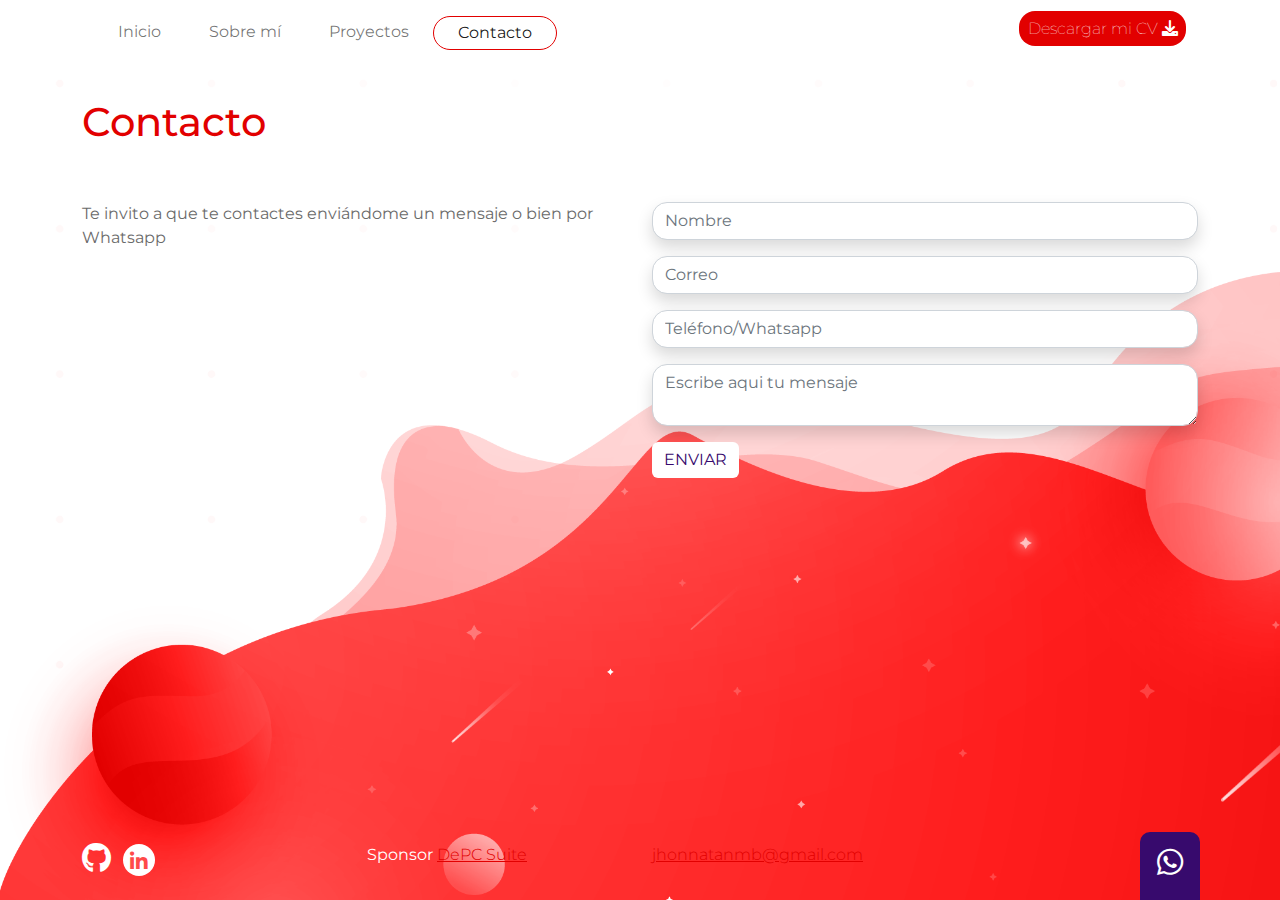
==== contacto.html @ ef48ddbc "configuración inicial" ====
<!DOCTYPE html>
<html lang="es" class="h-100">

<head>
    <meta charset="UTF-8">
    <meta http-equiv="X-UA-Compatible" content="IE=edge">
    <meta name="viewport" content="width=device-width, initial-scale=1.0">
    <title>Contacto</title>
    <link rel="stylesheet" href="css/fontawesome/css/all.min.css">
    <link rel="stylesheet" href="css/fontawesome/css/fontawesome.min.css">
    <link rel="stylesheet" href="css/bootstrap/css/bootstrap.min.css">
    <script src="css/bootstrap/js/bootstrap.bundle.min.js"></script>
    <link rel="stylesheet" href="css/estilos.css">
</head>

<body id="contacto" class="d-flex flex-column h-100">
    <header class="container">
        <nav class="navbar navbar-expand-md mb-4 d-flex">
            <div class="container-fluid">
                <button class="navbar-toggler" type="button" data-bs-toggle="collapse" data-bs-target="#navbarCollapse"
                    aria-controls="navbarCollapse" aria-expanded="false" aria-label="Toggle navigation">
                    <span class="navbar-toggler-icon"></span>
                </button>
                <div class="collapse navbar-collapse" id="navbarCollapse">
                    <ul class="navbar-nav me-auto mb-2 mb-md-0 mt-2">
                        <li class="nav-item">
                            <a class="nav-link px-4 py-1" href="index.html">Inicio</a>
                        </li>
                        <li class="nav-item">
                            <a class="nav-link px-4 py-1" href="sobre-mi.html">Sobre mí</a>
                        </li>
                        <li class="nav-item">
                            <a class="nav-link px-4 py-1" href="proyectos.html">Proyectos</a>
                        </li>
                        <li class="nav-item">
                            <a class="nav-link px-4 py-1 active" href="contacto.html">Contacto</a>
                        </li>
                    </ul>
                    <div class="contenedor-hv d-inline">
                        <a href class="btn-descarga">Descargar mi CV
                            <i class="fas fa-download"></i></a>
                    </div>
                </div>
            </div>
        </nav>
    </header>
    <main class="container">
        <div class="row">
            <div class="col-12 pt-3 pb-5">
                <h1>Contacto</h1>
            </div>
        </div>
        <div class="row">
            <div class="col-sm-6 col-12">
                <p>Te invito a que te contactes enviándome un mensaje o bien por Whatsapp</p>
            </div>
            <div class="col-12 col-sm-6">
                <form action method="POST">
                    <div class="pb-3">
                        <input type="text" name="txtName" id="txtName" placeholder="Nombre" class="form-control shadow" required>
                    </div>
                    <div class="pb-3">
                        <input type="email" name="txtCorreo" id="txtCorreo" placeholder="Correo" class="form-control shadow" required>
                    </div>
                    <div class="pb-3">
                        <input type="tel" name="txtTelefono" id="txtTelefono" placeholder="Teléfono/Whatsapp"
                            class="form-control shadow" required>
                    </div>
                    <div class="pb-3">
                        <textarea name="txtMensaje" id="txtMensaje"
                            placeholder="Escribe aqui tu mensaje" class="form-control shadow" required></textarea>
                    </div>
                    <div>
                        <button type="submit" id="btnEnviar" name="btnEnviar" class="btn">ENVIAR</button>
                    </div>
            </div>
        </div>
        </form>
    </main>
    <footer class="container mt-auto pb-4">
        <div class="row">
            <div class="col-3">
                <a href="https://github.com" target="_blank" title="Github"><i class="fab fa-github"></i></a>
                <a href="https://www.linkedin.com/in/jhonnatan-martinez-914a86a4/" target="_blank" title="Linkedin"><i
                        class="fab fa-linkedin-in"></i></a>
            </div>
            <div class="col-3">
                Sponsor <a href="https://depcsuite.com" target="_blank" title="DEPCSUITE">DePC Suite</a>
            </div>
            <div class="col-3">
                <a href="mailto:jhonnatanmb@gmail.com">jhonnatanmb@gmail.com</a>
            </div>
            <div class="btn-whatsapp col-3">
                <a href="https://api.whatsapp.com/send?phone=573153911622" title="Whatsapp"><i
                        class="fab fa-whatsapp"></i></a>
            </div>
    </footer>
</body>

</html>
---- css/estilos.css ----
@import url('https://fonts.googleapis.com/css2?family=Montserrat:ital,wght@0,100;0,200;0,300;0,400;0,500;0,600;0,700;0,800;0,900;1,100;1,200;1,300;1,400;1,500;1,600;1,700;1,800;1,900&display=swap');

body {
    font-family: 'Montserrat', sans-serif;
}

#contacto, #inicio{
    background-image: url("../images/fondo-contacto.png");
    background-size: cover;
}

#proyectos {
    background-image: url("../images/fondo-proyectos.png");
    background-size: cover;
}

#inicio img{
    height: 390px;
}

#inicio img:hover{
    height: 400px;
}
.cohete{
    height: 400px;
}

#inicio p{
    color: white;
    font-size: 17px;
    border: 1px solid white;
    border-radius: 50px;
    font-weight: 600;
    padding: 7px 30px;
}

.radius-pro{
    border-radius: 15px;
    border: 1px solid #E20000;
}

.foto-perfil{
    border-radius: 600px;
    max-width: 200px;
    height: auto;

}
h1 {
    color: #E20000;
}
h3{
    font-size: 14px;
    color: #282828;
    font-weight: 300;
}

p {
    color: #6a6a6a;
}

.btn {
    color: #370a6d;
    background-color: white;
    border: none;
}

.form-control {
    border-radius: 15px;
}

nav .active {
    border: 1px solid #E20000;
    border-radius: 20px;
}

.btn:hover {
    color: white;
    background-color: #370a6d;
}

.btn-descarga {
    padding: .22cm;
    background-color: #E20000;
    color: white;
    font-weight: 100;
    border-radius: 16px;
    text-decoration: white;
    text-align: center;
}

.contenedor-EnviarMSM,
a.letra-contacto {
    padding: .22cm;
    background-color: #E20000;
    color: white;
    font-weight: 100;
    border-radius: 16px;
    text-decoration: white;
    text-align: center;
}

.contenedor-EnviarMSM:hover,
a.letra-contacto:hover {
    background-color: #370a6d;
}

.btn-descarga:hover {
    background-color: #370a6d;
    color: white;
}

footer {
    color: white;
    padding-top: 40px;
}

footer a {
    color: white;
}

footer .fa-github {
    font-size: 30px;
    color: white;
}

footer .fa-linkedin-in {
    color: #ff4a49;
    background-color: white;
    font-size: 20px;
    border: 0px;
    height: 32px;
    width: 32px;
    text-align: center;
    padding: 8px 0 0 0;
    border-radius: 80px;
    margin: 0 8px;
}

footer .btn-whatsapp {
    background-color: #370a6d;
    color: white;
    width: 60px;
    border-top-left-radius: 10px;
    border-top-right-radius: 10px;
    font-size: 30px;
    text-align: center;
    padding: 8px 0 15px 0;
    right: 80px;
    position: fixed;
    bottom: 0px;
}

#proyectos footer,
#proyectos footer a, #inicio footer a, #contacto footer a {
    color: #E20000;
    font-weight: 300;
}

#proyectos .fa-whatsapp:before, #contacto .fa-whatsapp:before, #inicio .fa-whatsapp:before {
    color: white;
}

#proyectos .fa-github::before {
    color: #E20000;
}

#proyectos .fa-linkedin-in {
    color: white;
    background-color: #E20000;
    border-radius: 750px;
    padding-top: 3%;
}

.proyecto {
    border: 1px solid rgba(0, 0, 0, .125);
    height: 13cm;
}

#proyectos img {
    max-width: 100%;
    height: 5cm;
}

#proyectos h2 {
    font-size: 16px;
    color: white;
    text-transform: uppercase;
    background-color: #E20000;
}

#proyectos p {
    font-size: 14px;
    max-height: 120px;
    height: 100%;
    background-color: white;
}

.btonrojo {
    background-color: #E20000;
    padding: .22cm;
    color: white;
    border-radius: 15px;
    text-decoration: none;
    font-weight: 100;
    display: inline-block;
}

.btonrojo:hover {
    background-color: #370a6d;
    color: white;
}

.link-rojo a {
    color: #E20000;
    text-decoration: none;
}

@media (max-width: 750px) {
    #contacto, #inicio  {
        background-image: url("../images/fondo-proyectos.png");
        background-size: contain;
        background-repeat: no-repeat;
    }

    #proyectos {
        background-size: contain;
        background-repeat: no-repeat;
    }
   
    #inicio p   {
        color: #E20000;
        border: 1px solid #E20000;
    }
    .footer{
        color: #E20000;
    }

    #inicio .fa-github::before, #contacto .fa-github::before {
        color: #E20000;
    }
}
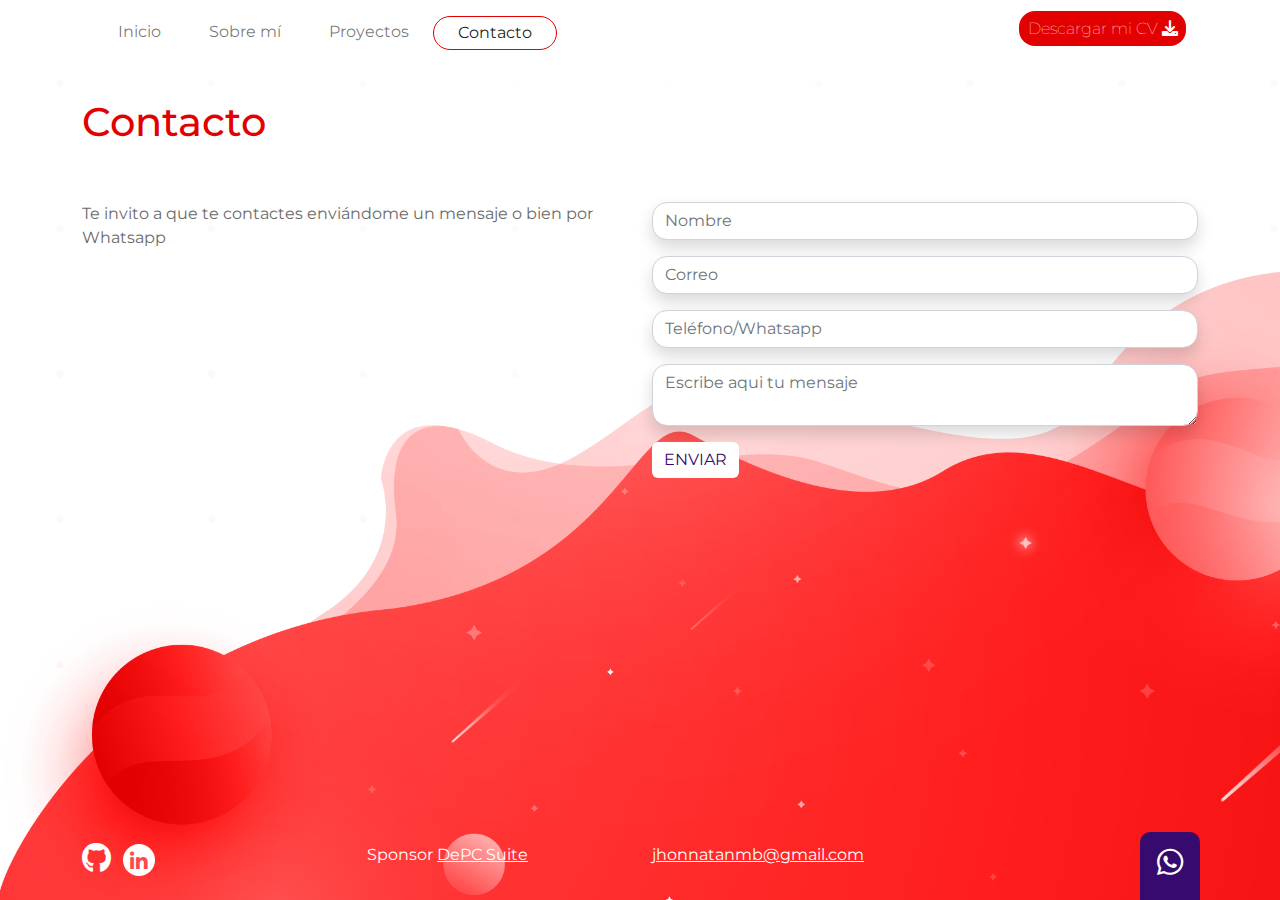
==== commit 19a0a0a0: "cambios" ====
--- a/contacto.html
+++ b/contacto.html
@@ -12,7 +12,6 @@
     <script src="css/bootstrap/js/bootstrap.bundle.min.js"></script>
     <link rel="stylesheet" href="css/estilos.css">
 </head>
-
 <body id="contacto" class="d-flex flex-column h-100">
     <header class="container">
         <nav class="navbar navbar-expand-md mb-4 d-flex">
@@ -94,7 +93,7 @@
                 <a href="https://api.whatsapp.com/send?phone=573153911622" title="Whatsapp"><i
                         class="fab fa-whatsapp"></i></a>
             </div>
+        </div>    
     </footer>
 </body>
-
 </html>--- a/css/estilos.css
+++ b/css/estilos.css
@@ -4,7 +4,7 @@
     font-family: 'Montserrat', sans-serif;
 }
 
-#contacto, #inicio{
+#contacto, #inicio {
     background-image: url("../images/fondo-contacto.png");
     background-size: cover;
 }
@@ -14,18 +14,19 @@
     background-size: cover;
 }
 
-#inicio img{
+#inicio img {
     height: 390px;
 }
 
-#inicio img:hover{
+#inicio img:hover {
     height: 400px;
 }
-.cohete{
+
+.cohete {
     height: 400px;
 }
 
-#inicio p{
+#inicio p {
     color: white;
     font-size: 17px;
     border: 1px solid white;
@@ -34,24 +35,32 @@
     padding: 7px 30px;
 }
 
-.radius-pro{
+.radius-pro {
     border-radius: 15px;
     border: 1px solid #E20000;
 }
 
-.foto-perfil{
-    border-radius: 600px;
-    max-width: 200px;
-    height: auto;
-
-}
+.foto-perfil {
+    margin: 1em auto;
+    display: block;
+    background-color: #fff;
+    padding: 10px;
+    border-radius: 50%;
+    width: 280px;
+}
+
 h1 {
     color: #E20000;
 }
-h3{
+
+h3 {
     font-size: 14px;
     color: #282828;
     font-weight: 300;
+}
+
+#sobre-mi h3 {
+    max-height: 100%;
 }
 
 p {
@@ -150,21 +159,32 @@
     bottom: 0px;
 }
 
+#sobre-mi .fa-whatsapp:before,
+#inicio footer a {
+    color: white !important;
+}
+
 #proyectos footer,
-#proyectos footer a, #inicio footer a, #contacto footer a {
+#proyectos footer a,
+#inicio footer a,
+#sobre-mi footer a {
     color: #E20000;
     font-weight: 300;
 }
 
-#proyectos .fa-whatsapp:before, #contacto .fa-whatsapp:before, #inicio .fa-whatsapp:before {
-    color: white;
-}
-
-#proyectos .fa-github::before {
+#proyectos .fa-whatsapp:before,
+#contacto .fa-whatsapp:before,
+#inicio .fa-whatsapp:before {
+    color: white;
+}
+
+#proyectos .fa-github::before,
+#sobre-mi .fa-github::before {
     color: #E20000;
 }
 
-#proyectos .fa-linkedin-in {
+#proyectos .fa-linkedin-in,
+#sobre-mi .fa-linkedin-in {
     color: white;
     background-color: #E20000;
     border-radius: 750px;
@@ -215,10 +235,65 @@
     text-decoration: none;
 }
 
+#tecnologias {
+    background: rgba(184, 37, 20, 1);
+    background: -moz-linear-gradient(left, rgba(184, 37, 20, 1) 0%, rgba(214, 52, 30, 1) 47%, rgba(240, 47, 23, 1) 70%, rgba(240, 47, 23, 1) 100%);
+    background: -webkit-gradient(left top, right top, color-stop(0%, rgba(184, 37, 20, 1)), color-stop(47%, rgba(214, 52, 30, 1)), color-stop(70%, rgba(240, 47, 23, 1)), color-stop(100%, rgba(240, 47, 23, 1)));
+    background: -webkit-linear-gradient(left, rgba(184, 37, 20, 1) 0%, rgba(214, 52, 30, 1) 47%, rgba(240, 47, 23, 1) 70%, rgba(240, 47, 23, 1) 100%);
+    background: -o-linear-gradient(left, rgba(184, 37, 20, 1) 0%, rgba(214, 52, 30, 1) 47%, rgba(240, 47, 23, 1) 70%, rgba(240, 47, 23, 1) 100%);
+    background: -ms-linear-gradient(left, rgba(184, 37, 20, 1) 0%, rgba(214, 52, 30, 1) 47%, rgba(240, 47, 23, 1) 70%, rgba(240, 47, 23, 1) 100%);
+    background: linear-gradient(to right, rgba(184, 37, 20, 1) 0%, rgba(214, 52, 30, 1) 47%, rgba(240, 47, 23, 1) 70%, rgba(240, 47, 23, 1) 100%);
+    filter: progid:DXImageTransform.Microsoft.gradient(startColorstr='#b82514', endColorstr='#f02f17', GradientType=1);
+}
+
+.card-tech{
+    max-height: 100%;
+    height: 184px;
+}
+
+#idiomas-hobbies{
+    background-color: #eee;
+}
+
+#idiomas-hobbies .fas{
+    font-size: 80px;
+    color: white;
+}
+
+#idiomas-hobbies .card{
+    background-color: #370a6d;
+    border-radius: 15px;
+    padding: 40px;
+}
+
+.max-card{
+    max-height: 80%;
+    height: 50px;
+    border-radius: 15px;
+}
+
+#idiomas-hobbies .card-idioma{
+    border-radius: 15px;
+}
+
+#idiomas-hobbies h2{
+    font-size: 16px;
+    font-weight: 600px;
+}
+
+#idiomas-hobbies ul{
+    font-size: 14px;
+    color: #282828;
+    list-style-type: none;
+}
+
+
 @media (max-width: 750px) {
-    #contacto, #inicio  {
+
+    #contacto,
+    #inicio {
         background-image: url("../images/fondo-proyectos.png");
-        background-size: contain;
+        background-size: cover;
         background-repeat: no-repeat;
     }
 
@@ -226,16 +301,29 @@
         background-size: contain;
         background-repeat: no-repeat;
     }
-   
-    #inicio p   {
+
+    #inicio p {
         color: #E20000;
         border: 1px solid #E20000;
     }
-    .footer{
+
+    .footer, #inicio footer a, #contacto footer a{
+        color: #E20000 !important;
+        text-align: center;
+    }
+
+    #inicio .fa-github::before,
+    #contacto .fa-github::before {
         color: #E20000;
     }
 
-    #inicio .fa-github::before, #contacto .fa-github::before {
-        color: #E20000;
+    .fa-comment-alt:before, .fa-message:before{
+        content: "\f27a";
+        margin-left: -17px;
+    }
+
+    .fa-star:before {
+        content: "\f005";
+        margin-left: -25px;
     }
 }